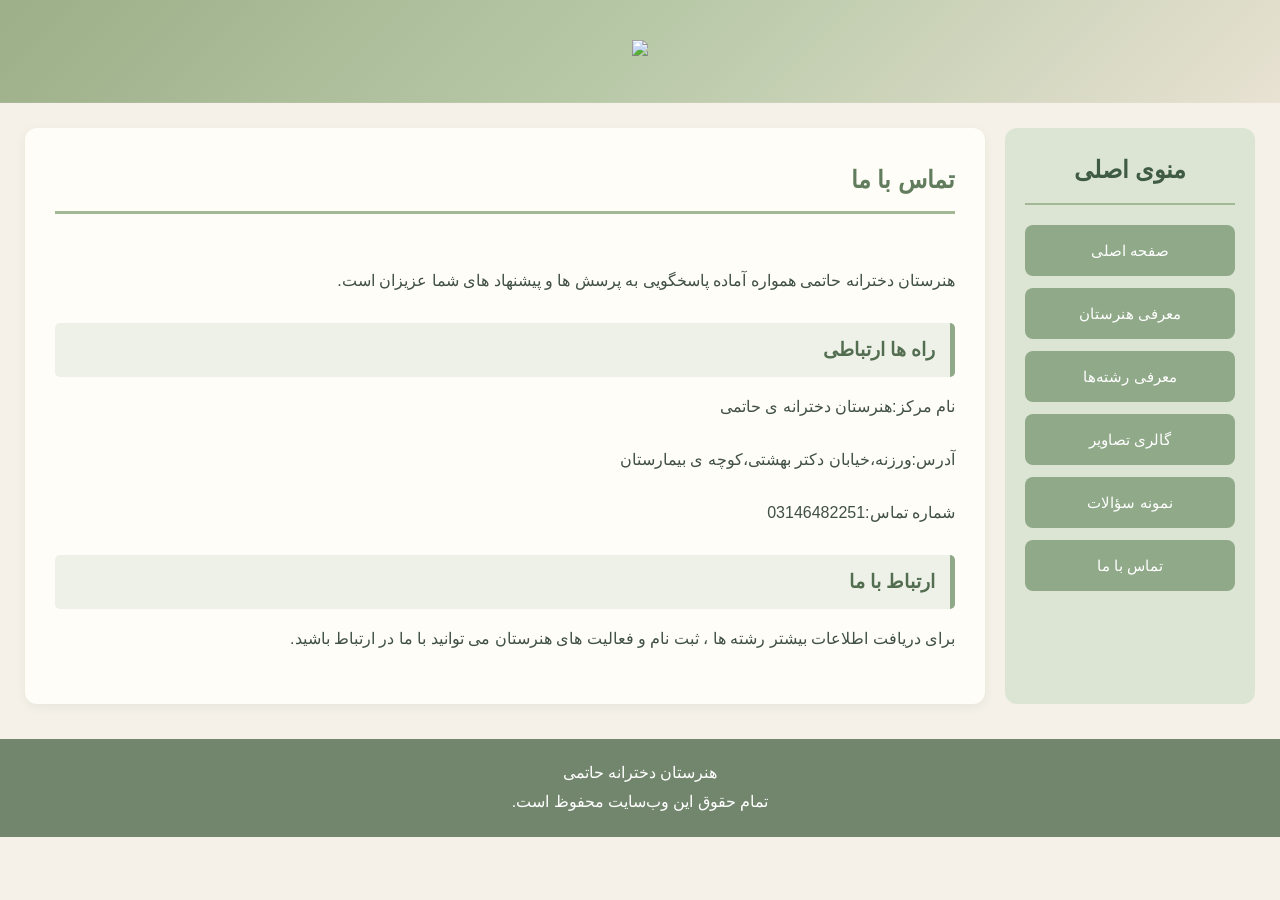
==== contact.html @ 44b2659b "my vebsite" ====
<!DOCTYPE html>
<html lang="fa" dir="rtl">
<head>
    <meta charset="UTF-8">
    <meta name="viewport" content="width=device-width, initial-scale=1.0">
    <title> تماس با ما | هنرستان دخترانه حاتمی</title>
    <link rel="stylesheet" href="style6.css">
</head>

<body>

    <!-- HEADER -->
    <header class="header">
        <div class="header-overlay">
         <img src="../../Documents/Unnamed Site 2/photo_31155646650_x (1).jfif">
        </div>
    </header>

    <!-- MAIN -->
    <main class="main-container">

        <!-- SIDEBAR -->
        <aside class="sidebar">
            <h2>منوی اصلی</h2>

            <nav class="menu">
                <a href="index.html">صفحه اصلی</a>
                <a href="honarestan.html">معرفی هنرستان</a>
                <a href="reshteha.html">معرفی رشته‌ها</a>
                <a href="gallery.html">گالری تصاویر</a>
                <a href="questions.html">نمونه سؤالات</a>
                <a href="contact.html">تماس با ما</a>
            </nav>
        </aside>

        <!-- CONTENT -->
        <section class="content">

            <h2>تماس با ما</h2><br>
   <p>
	هنرستان دخترانه حاتمی همواره آماده پاسخگویی به پرسش ها و پیشنهاد های شما عزیزان است.
			</p>
	<h3> راه ها ارتباطی</h3>
		<p>نام مرکز:هنرستان دخترانه ی حاتمی </p>
		<p>آدرس:ورزنه،خیابان دکتر بهشتی،کوچه ی بیمارستان </p>
		<p>شماره تماس:03146482251</p>
		<h3> ارتباط با ما </h3>
		<p> برای دریافت اطلاعات بیشتر رشته ها ، ثبت نام و فعالیت های هنرستان می توانید با ما در ارتباط باشید.</p>
        </section>

    </main>

    <!-- FOOTER -->
    <footer class="footer">
        <p>هنرستان دخترانه حاتمی</p>
        <p>تمام حقوق این وب‌سایت محفوظ است.</p>
    </footer>

</body>
</html>
---- style6.css ----
/* تنظیمات کلی صفحه */
* {
    margin: 0;
    padding: 0;
    box-sizing: border-box;
}

body {
    font-family: Tahoma, Arial, sans-serif;
    background-color: #f5f1e8;
    color: #405044;
    direction: rtl;
    line-height: 1.8;
}

/* HEADER */
.header {
    width:100%;
    padding:2px;
    background: linear-gradient(
        135deg,
        #9caf88,
        #b8c9a8,
        #e8e2d2
    );
    background-size: cover;
    background-position: center;
    display: flex;
    align-items: center;
    justify-content: center;
    text-align: center;
    color: #354536;
}

.header-overlay {
    padding: 35px;
}

.header h1 {
    font-size: 32px;
    margin-bottom: 10px;
}

.header p {
    font-size: 18px;
}

/* MAIN */
.main-container {
    display: grid;
    grid-template-columns: 250px minmax(0, 1fr);
    gap: 20px;
    padding: 25px;
    direction: rtl;
    align-items: stretch;
}

/* SIDEBAR */
.sidebar {
    background-color: #dce5d4;
    padding: 20px;
    border-radius: 12px;
}

.sidebar h2 {
    color: #405b43;
    text-align: center;
    margin-bottom: 20px;
    border-bottom: 2px solid #a3b995;
    padding-bottom: 12px;
}

/* MENU BUTTONS */
.menu {
    display: flex;
    flex-direction: column;
    gap: 12px;
}

.menu a {
    display: block;
    background-color: #8fa989;
    color: white;
    text-decoration: none;
    text-align: center;
    padding: 12px;
    border-radius: 8px;
    transition: 0.3s;
    font-size: 15px;
}

.menu a:hover {
    background-color: #718d70;
    transform: translateX(-4px);
}

/* CONTENT */
.content {
    background-color: #fffdf7;
    padding: 30px;
    border-radius: 12px;
    min-height: 400px;
    box-shadow: 0 3px 10px rgba(80, 100, 75, 0.08);
}

.content h2 {
    color: #617d5e;
    border-bottom: 3px solid #a3b995;
    padding-bottom: 10px;
    margin-bottom: 20px;
}

.content p {
    font-size: 16px;
    margin-bottom: 15px;
    text-align: justify;
}

/* FOOTER */
.footer {
    background-color: #71866d;
    color: white;
    text-align: center;
    padding: 20px;
    margin-top: 10px;
}

/* RESPONSIVE */
@media (max-width: 700px) {
    .main-container {
        grid-template-columns: 1fr;
    }

    .header h1 {
        font-size: 24px;
    }
}

/* عنوان رشته ها */
.content h3 {
    color: #526d50;
    background-color: #edf1e7;
    padding: 10px 15px;
    border-right: 5px solid #8fa989;
    border-radius: 5px;
    margin-top: 25px;
    margin-bottom: 12px;
}

/* متن معرفی رشته ها */
.content p {
    line-height: 2.2;
    text-align: justify;
    margin-bottom: 18px;
}
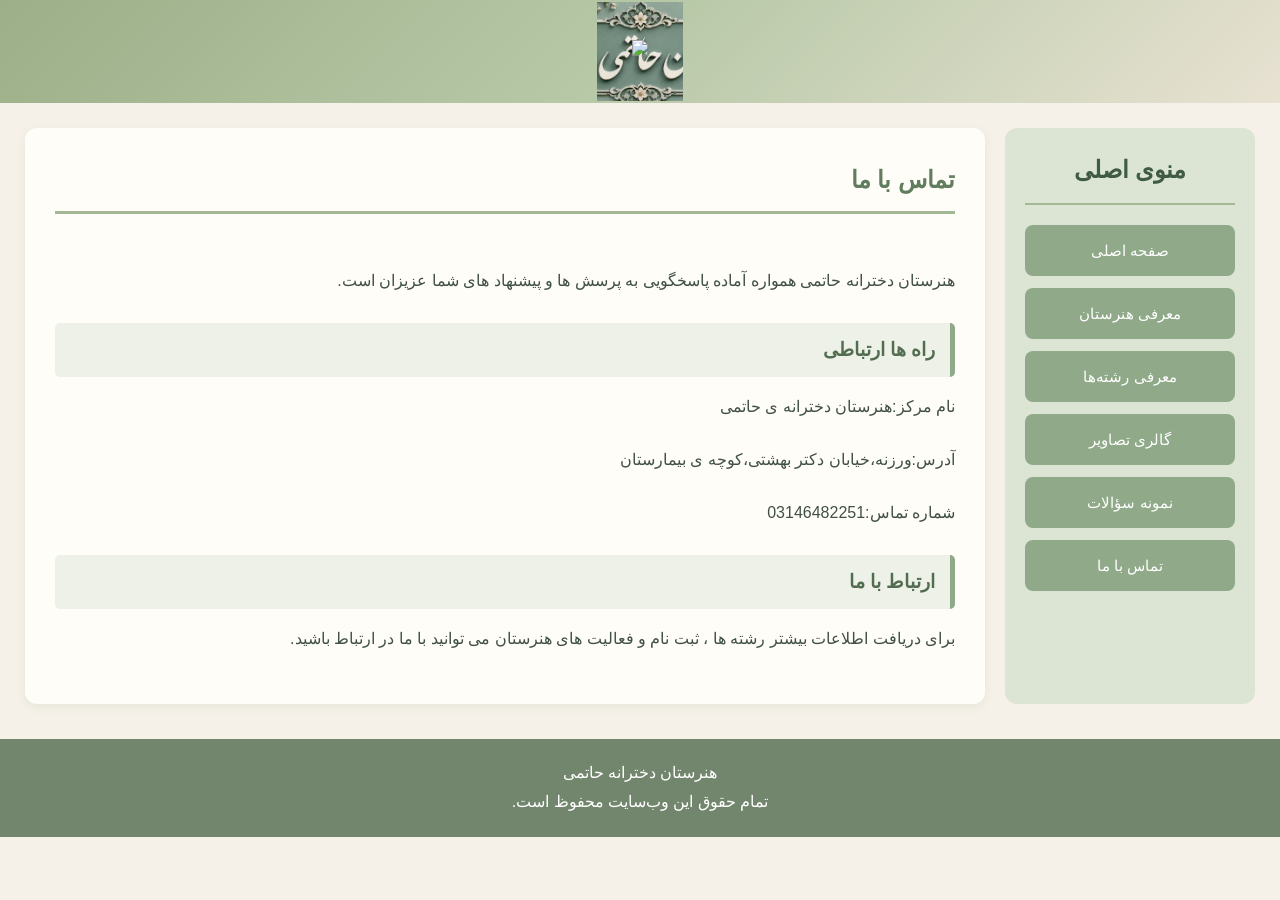
==== commit 35ff7ee6: "Update contact.html" ====
--- a/contact.html
+++ b/contact.html
@@ -13,7 +13,7 @@
     <!-- HEADER -->
     <header class="header">
         <div class="header-overlay">
-         <img src="../../Documents/Unnamed Site 2/photo_31155646650_x (1).jfif">
+         <img src="1.fif">
         </div>
     </header>
 
--- a/style6.css
+++ b/style6.css
@@ -16,6 +16,7 @@
 
 /* HEADER */
 .header {
+    
     width:100%;
     padding:2px;
     background: linear-gradient(
@@ -24,8 +25,8 @@
         #b8c9a8,
         #e8e2d2
     );
-    background-size: cover;
-    background-position: center;
+   
+    
     display: flex;
     align-items: center;
     justify-content: center;
@@ -34,7 +35,12 @@
 }
 
 .header-overlay {
+    background-repeate:no-repeate;
     padding: 35px;
+    background-image:url("1.jfif");
+    background-size: cover;
+    background-position: center;
+    
 }
 
 .header h1 {
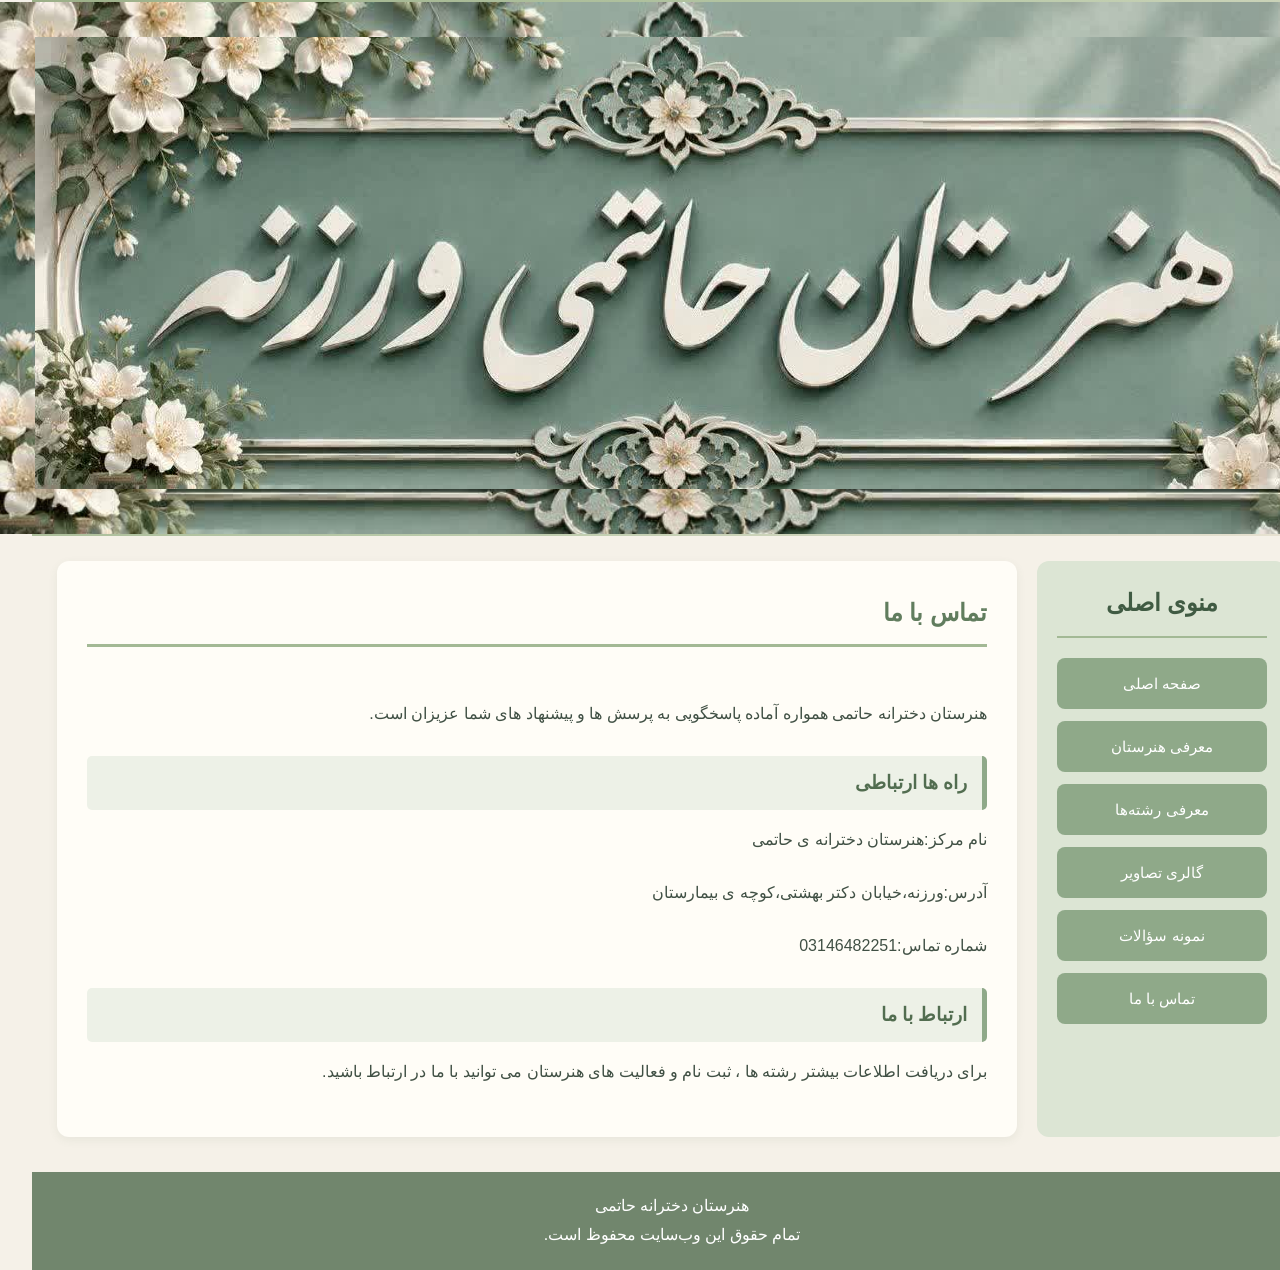
==== commit 7f7109b5: "Update contact.html" ====
--- a/contact.html
+++ b/contact.html
@@ -13,7 +13,7 @@
     <!-- HEADER -->
     <header class="header">
         <div class="header-overlay">
-         <img src="1.fif">
+         <img src="1.jfif">
         </div>
     </header>
 
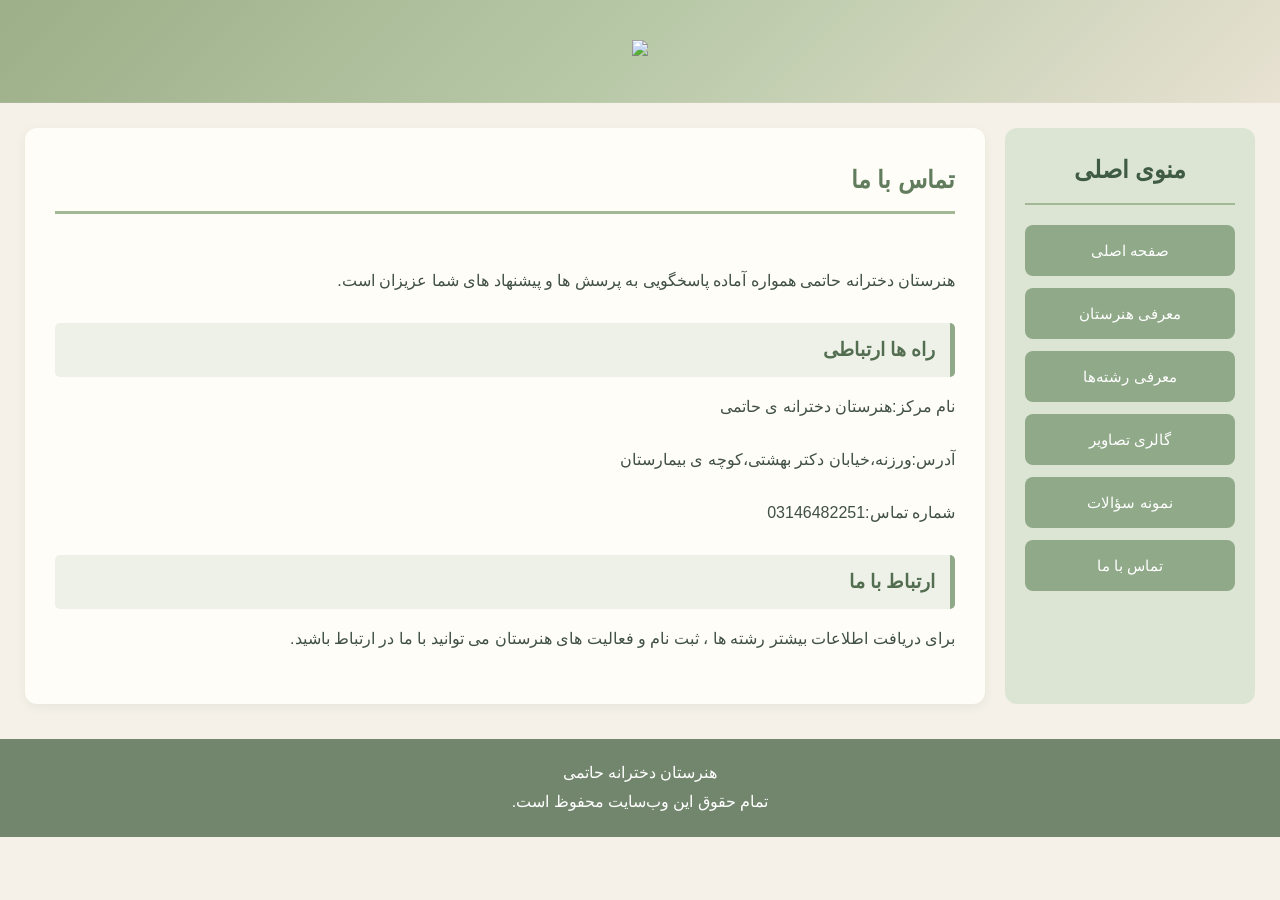
==== commit a99662d5: "add my website files" ====
--- a/contact.html
+++ b/contact.html
@@ -13,7 +13,7 @@
     <!-- HEADER -->
     <header class="header">
         <div class="header-overlay">
-         <img src="1.jfif">
+         <img src="../../Documents/Unnamed Site 2/photo_31155646650_x (1).jfif">
         </div>
     </header>
 
--- a/style6.css
+++ b/style6.css
@@ -16,7 +16,6 @@
 
 /* HEADER */
 .header {
-    
     width:100%;
     padding:2px;
     background: linear-gradient(
@@ -25,8 +24,8 @@
         #b8c9a8,
         #e8e2d2
     );
-   
-    
+    background-size: cover;
+    background-position: center;
     display: flex;
     align-items: center;
     justify-content: center;
@@ -35,12 +34,7 @@
 }
 
 .header-overlay {
-    background-repeate:no-repeate;
     padding: 35px;
-    background-image:url("1.jfif");
-    background-size: cover;
-    background-position: center;
-    
 }
 
 .header h1 {
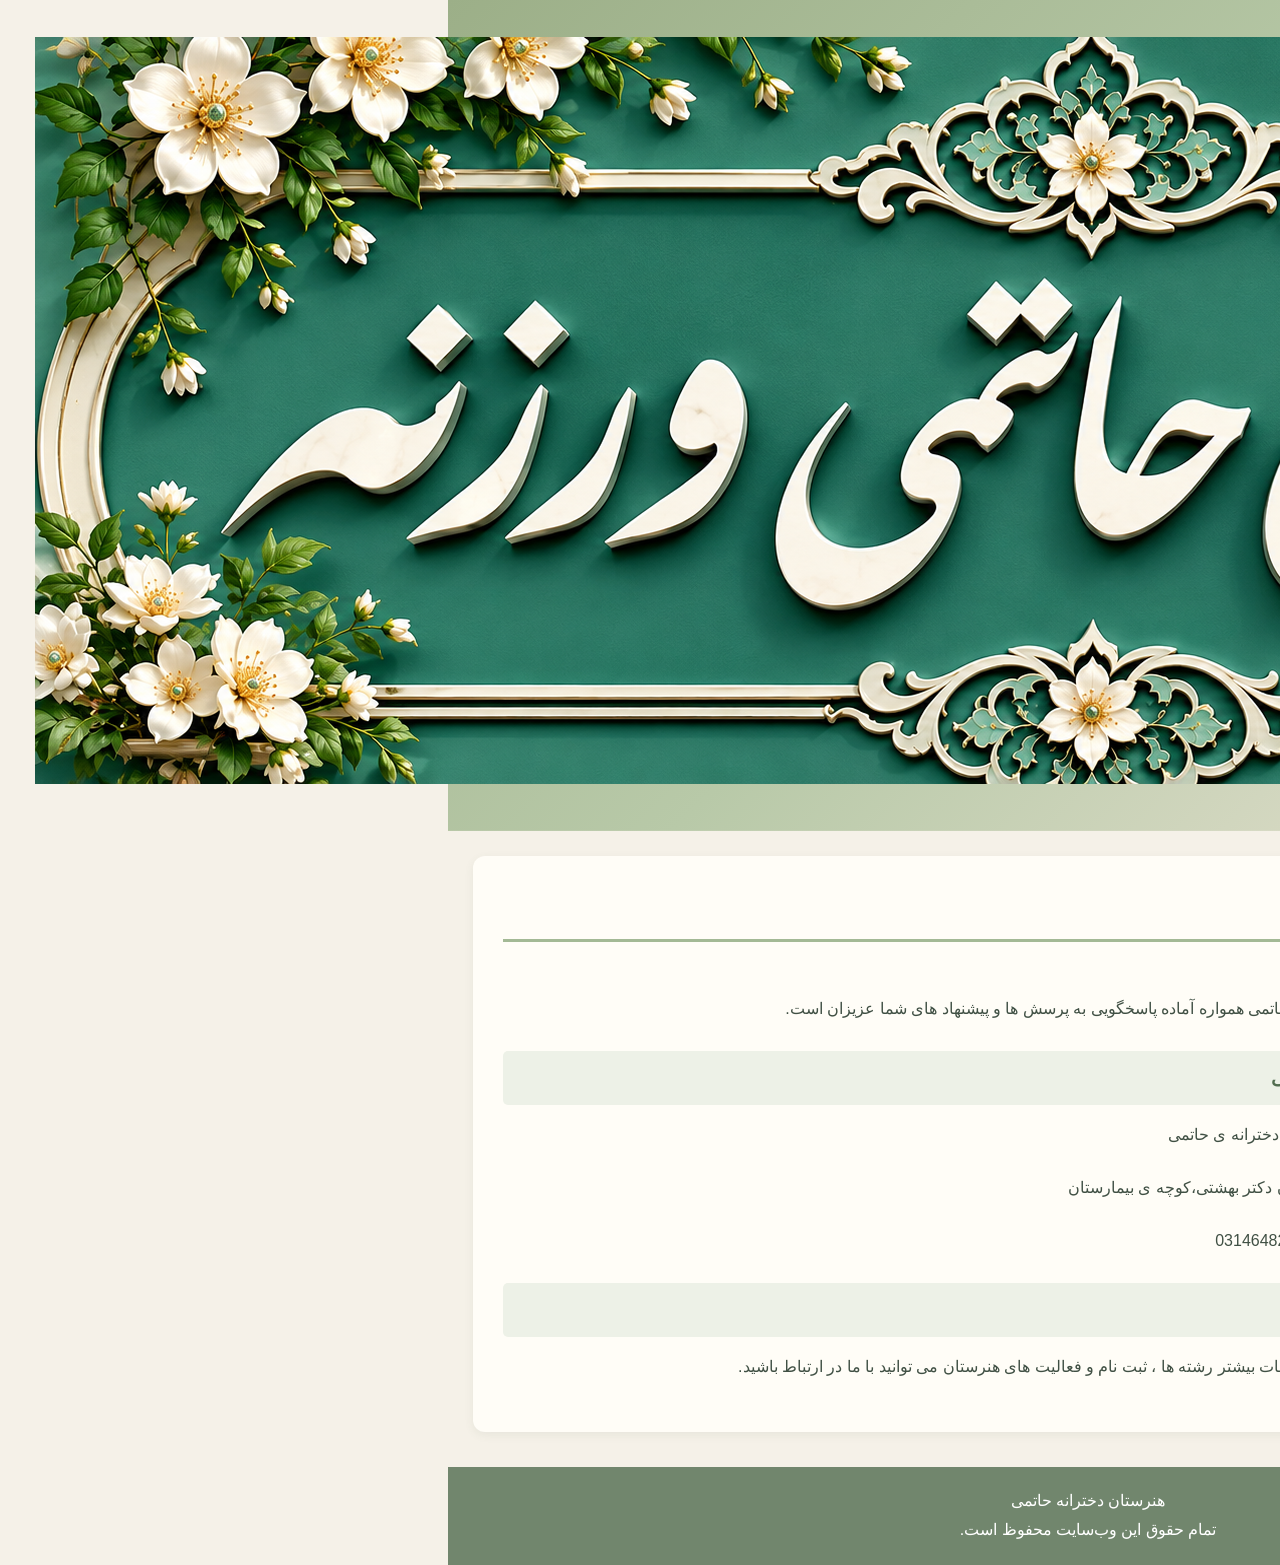
==== commit 376f2215: "add my website files" ====
--- a/contact.html
+++ b/contact.html
@@ -13,7 +13,7 @@
     <!-- HEADER -->
     <header class="header">
         <div class="header-overlay">
-         <img src="../../Documents/Unnamed Site 2/photo_31155646650_x (1).jfif">
+         <img src="Persian Floral Calligraphy Signboard.png">
         </div>
     </header>
 
